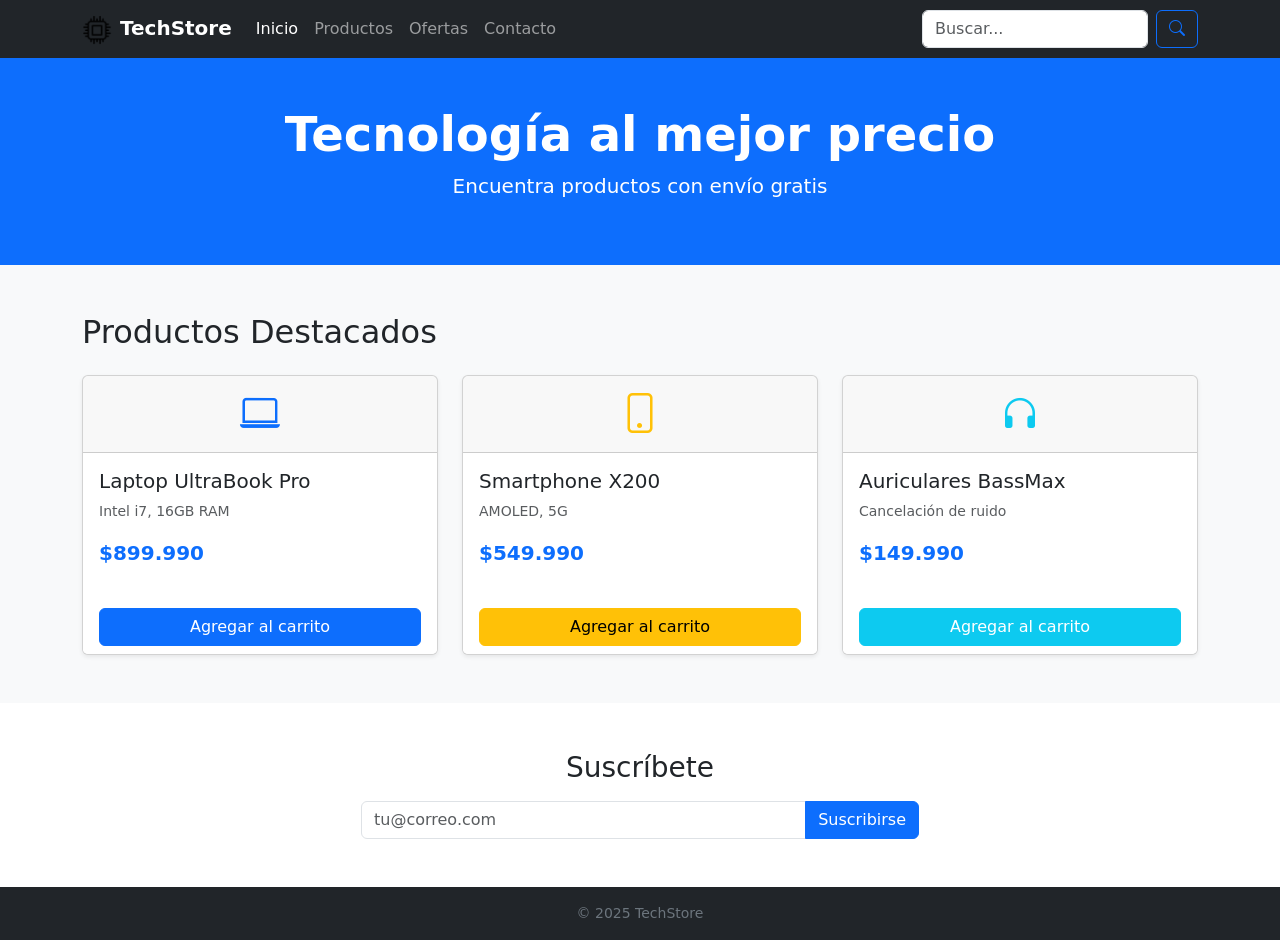
==== index.html @ 5510141c "Add files via upload" ====
<!DOCTYPE html>
<html lang="es">
<head>
  <meta charset="UTF-8" />
  <meta name="viewport" content="width=device-width, initial-scale=1.0"/>
  <title>TechStore</title>

  <link href="https://cdn.jsdelivr.net/npm/bootstrap@5.3.3/dist/css/bootstrap.min.css" rel="stylesheet"/>

 
  <link href="https://cdn.jsdelivr.net/npm/bootstrap-icons@1.11.3/font/bootstrap-icons.min.css" rel="stylesheet"/>
</head>

<body class="bg-light">

  
  <nav class="navbar navbar-expand-lg navbar-dark bg-dark">
    <div class="container">
      <a class="navbar-brand fw-bold" href="#">
        <img src="img/1250593.png" width="30" class="me-2">TechStore
      </a>

      <button class="navbar-toggler" type="button">
        <span class="navbar-toggler-icon"></span>
      </button>

      <div class="collapse navbar-collapse">
        <ul class="navbar-nav me-auto">
          <li class="nav-item"><a class="nav-link active">Inicio</a></li>
          <li class="nav-item"><a class="nav-link">Productos</a></li>
          <li class="nav-item"><a class="nav-link">Ofertas</a></li>
          <li class="nav-item"><a class="nav-link">Contacto</a></li>
        </ul>

        <form class="d-flex">
          <input class="form-control me-2" placeholder="Buscar...">
          <button class="btn btn-outline-primary">
            <i class="bi bi-search"></i>
          </button>
        </form>
      </div>
    </div>
  </nav>

  
  <section class="text-center text-white bg-primary py-5">
    <div class="container">
      <h1 class="display-5 fw-bold">Tecnología al mejor precio</h1>
      <p class="lead">Encuentra productos con envío gratis</p>
    </div>
  </section>

  
  <section class="py-5">
    <div class="container">
      <h2 class="mb-4">Productos Destacados</h2>

      <div class="row g-4">

  
        <div class="col-md-4">
          <div class="card h-100 shadow-sm">
            <div class="card-header text-center">
              <i class="bi bi-laptop fs-1 text-primary"></i>
            </div>
            <div class="card-body">
              <h5>Laptop UltraBook Pro</h5>
              <p class="text-muted small">Intel i7, 16GB RAM</p>
              <p class="fw-bold text-primary fs-5">$899.990</p>
            </div>
            <div class="card-footer bg-white border-0">
              <button class="btn btn-primary w-100">Agregar al carrito</button>
            </div>
          </div>
        </div>

  
        <div class="col-md-4">
          <div class="card h-100 shadow-sm">
            <div class="card-header text-center">
              <i class="bi bi-phone fs-1 text-warning"></i>
            </div>
            <div class="card-body">
              <h5>Smartphone X200</h5>
              <p class="text-muted small">AMOLED, 5G</p>
              <p class="fw-bold text-primary fs-5">$549.990</p>
            </div>
            <div class="card-footer bg-white border-0">
              <button class="btn btn-warning w-100">Agregar al carrito</button>
            </div>
          </div>
        </div>

   
        <div class="col-md-4">
          <div class="card h-100 shadow-sm">
            <div class="card-header text-center">
              <i class="bi bi-headphones fs-1 text-info"></i>
            </div>
            <div class="card-body">
              <h5>Auriculares BassMax</h5>
              <p class="text-muted small">Cancelación de ruido</p>
              <p class="fw-bold text-primary fs-5">$149.990</p>
            </div>
            <div class="card-footer bg-white border-0">
              <button class="btn btn-info w-100 text-white">Agregar al carrito</button>
            </div>
          </div>
        </div>

      </div>



    </div>
  </section>

  
  <section class="bg-white py-5">
    <div class="container text-center">
      <h3>Suscríbete</h3>

      <div class="input-group w-50 mx-auto mt-3">
        <input type="email" class="form-control" placeholder="tu@correo.com">
        <button class="btn btn-primary">Suscribirse</button>
      </div>

    </div>
  </section>

  
  <footer class="text-center py-3 bg-dark text-secondary">
    <p class="small mb-0">© 2025 TechStore</p>
  </footer>

</body>
</html>
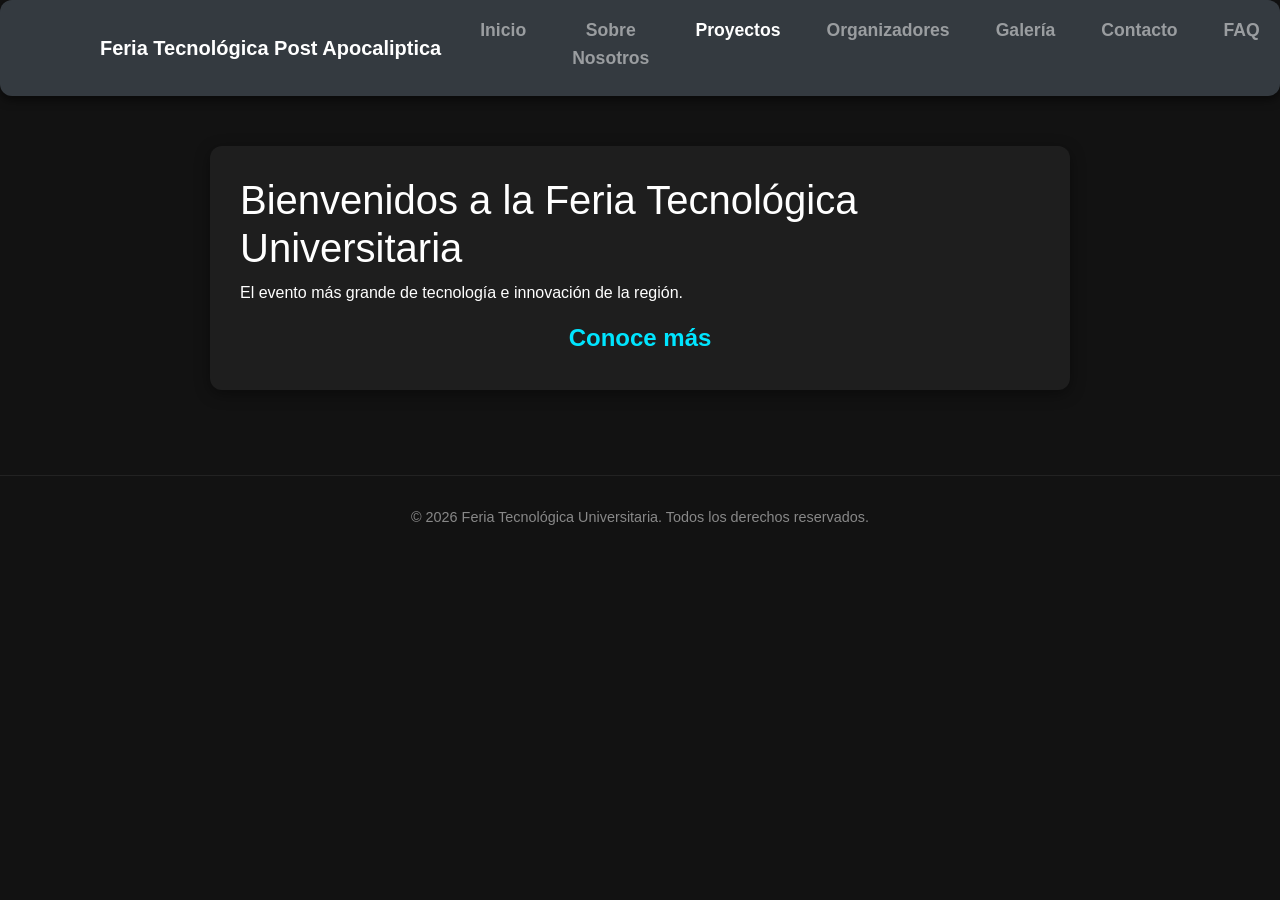
==== commit 4a74901c: "a la chuchesumare" ====
--- a/index.html
+++ b/index.html
@@ -1,137 +1,43 @@
 <!DOCTYPE html>
 <html lang="es">
 <head>
-  <meta charset="UTF-8" />
-  <meta name="viewport" content="width=device-width, initial-scale=1.0"/>
-  <title>TechStore</title>
-
-  <link href="https://cdn.jsdelivr.net/npm/bootstrap@5.3.3/dist/css/bootstrap.min.css" rel="stylesheet"/>
-
- 
-  <link href="https://cdn.jsdelivr.net/npm/bootstrap-icons@1.11.3/font/bootstrap-icons.min.css" rel="stylesheet"/>
+    <meta charset="UTF-8">
+    <meta name="viewport" content="width=device-width, initial-scale=1.0">
+    <title>Feria Tecnológica Universitaria</title>
+    <link rel="stylesheet" href="https://cdn.jsdelivr.net/npm/bootstrap@4.1.3/dist/css/bootstrap.min.css" integrity="sha384-MCw98/SFnGE8fJT3GXwEOngsV7Zt27NXFoaoApmYm81iuXoPkFOJwJ8ERdknLPMO" crossorigin="anonymous">
+    <link rel="stylesheet" href="styles.css">
 </head>
-
-<body class="bg-light">
-
-  
-  <nav class="navbar navbar-expand-lg navbar-dark bg-dark">
-    <div class="container">
-      <a class="navbar-brand fw-bold" href="#">
-        <img src="img/1250593.png" width="30" class="me-2">TechStore
-      </a>
-
-      <button class="navbar-toggler" type="button">
-        <span class="navbar-toggler-icon"></span>
-      </button>
-
-      <div class="collapse navbar-collapse">
-        <ul class="navbar-nav me-auto">
-          <li class="nav-item"><a class="nav-link active">Inicio</a></li>
-          <li class="nav-item"><a class="nav-link">Productos</a></li>
-          <li class="nav-item"><a class="nav-link">Ofertas</a></li>
-          <li class="nav-item"><a class="nav-link">Contacto</a></li>
-        </ul>
-
-        <form class="d-flex">
-          <input class="form-control me-2" placeholder="Buscar...">
-          <button class="btn btn-outline-primary">
-            <i class="bi bi-search"></i>
-          </button>
-        </form>
-      </div>
-    </div>
-  </nav>
-
-  
-  <section class="text-center text-white bg-primary py-5">
-    <div class="container">
-      <h1 class="display-5 fw-bold">Tecnología al mejor precio</h1>
-      <p class="lead">Encuentra productos con envío gratis</p>
-    </div>
-  </section>
-
-  
-  <section class="py-5">
-    <div class="container">
-      <h2 class="mb-4">Productos Destacados</h2>
-
-      <div class="row g-4">
-
-  
-        <div class="col-md-4">
-          <div class="card h-100 shadow-sm">
-            <div class="card-header text-center">
-              <i class="bi bi-laptop fs-1 text-primary"></i>
+<body>
+    <header>
+        <nav class="navbar navbar-expand-lg navbar-dark bg-dark">
+            <div class="container">
+                <a class="navbar-brand fw-bold" href="index.html">Feria Tecnológica Post Apocaliptica</a>
+                <button class="navbar-toggler" type="button" data-bs-toggle="collapse" data-bs-target="#navbarNav" aria-controls="navbarNav" aria-expanded="false" aria-label="Mostrar navegación">
+                    <span class="navbar-toggler-icon"></span>
+                </button>
+                <div class="collapse navbar-collapse" id="navbarNav">
+                    <ul class="navbar-nav ms-auto">
+                        <li class="nav-item"><a class="nav-link" href="index.html">Inicio</a></li>
+                        <li class="nav-item"><a class="nav-link" href="nosotros.html">Sobre Nosotros</a></li>
+                        <li class="nav-item"><a class="nav-link active" aria-current="page" href="proyectos.html">Proyectos</a></li>
+                        <li class="nav-item"><a class="nav-link" href="#">Organizadores</a></li>
+                        <li class="nav-item"><a class="nav-link" href="#">Galería</a></li>
+                        <li class="nav-item"><a class="nav-link" href="#">Contacto</a></li>
+                        <li class="nav-item"><a class="nav-link" href="#">FAQ</a></li>
+                    </ul>
+                </div>
             </div>
-            <div class="card-body">
-              <h5>Laptop UltraBook Pro</h5>
-              <p class="text-muted small">Intel i7, 16GB RAM</p>
-              <p class="fw-bold text-primary fs-5">$899.990</p>
-            </div>
-            <div class="card-footer bg-white border-0">
-              <button class="btn btn-primary w-100">Agregar al carrito</button>
-            </div>
-          </div>
-        </div>
-
-  
-        <div class="col-md-4">
-          <div class="card h-100 shadow-sm">
-            <div class="card-header text-center">
-              <i class="bi bi-phone fs-1 text-warning"></i>
-            </div>
-            <div class="card-body">
-              <h5>Smartphone X200</h5>
-              <p class="text-muted small">AMOLED, 5G</p>
-              <p class="fw-bold text-primary fs-5">$549.990</p>
-            </div>
-            <div class="card-footer bg-white border-0">
-              <button class="btn btn-warning w-100">Agregar al carrito</button>
-            </div>
-          </div>
-        </div>
-
-   
-        <div class="col-md-4">
-          <div class="card h-100 shadow-sm">
-            <div class="card-header text-center">
-              <i class="bi bi-headphones fs-1 text-info"></i>
-            </div>
-            <div class="card-body">
-              <h5>Auriculares BassMax</h5>
-              <p class="text-muted small">Cancelación de ruido</p>
-              <p class="fw-bold text-primary fs-5">$149.990</p>
-            </div>
-            <div class="card-footer bg-white border-0">
-              <button class="btn btn-info w-100 text-white">Agregar al carrito</button>
-            </div>
-          </div>
-        </div>
-
-      </div>
-
-
-
-    </div>
-  </section>
-
-  
-  <section class="bg-white py-5">
-    <div class="container text-center">
-      <h3>Suscríbete</h3>
-
-      <div class="input-group w-50 mx-auto mt-3">
-        <input type="email" class="form-control" placeholder="tu@correo.com">
-        <button class="btn btn-primary">Suscribirse</button>
-      </div>
-
-    </div>
-  </section>
-
-  
-  <footer class="text-center py-3 bg-dark text-secondary">
-    <p class="small mb-0">© 2025 TechStore</p>
-  </footer>
-
+        </nav>
+    </header>
+    <main>
+        <section id="inicio">
+            <h1>Bienvenidos a la Feria Tecnológica Universitaria</h1>
+            <p>El evento más grande de tecnología e innovación de la región.</p>
+            <a href="nosotros.html" class="btn-regresar" style="font-size: 1.5rem; text-align: center; display: block; margin-top: 20px;">Conoce más</a>
+        </section>
+    </main>
+     <footer>
+        <p>&copy; 2026 Feria Tecnológica Universitaria. Todos los derechos reservados.</p>
+    </footer>
 </body>
 </html>
--- a/styles.css
+++ b/styles.css
@@ -0,0 +1,124 @@
+body {
+    font-family: 'Segoe UI', Tahoma, Geneva, Verdana, sans-serif;
+    margin: 0;
+    padding: 0;
+    background-color: #121212; 
+    color: #ffffff; 
+    line-height: 1.6;
+}
+
+main {
+    max-width: 900px;
+    margin: 20px auto;
+    padding: 20px;
+}
+
+nav {
+    display: flex;
+    justify-content: center;
+    align-items: center;
+    text-align: center;
+    margin-bottom: 30px;
+    background: #1e1e1e; 
+    padding: 15px;
+    border-radius: 12px;
+    box-shadow: 0 4px 10px rgba(0,0,0,0.5);
+}
+
+nav a {
+    text-decoration: none;
+    color: #00e5ff; 
+    margin: 0 15px;
+    font-weight: bold;
+    font-size: 1.1rem;
+    transition: color 0.3s ease;
+}
+
+nav a:hover {
+    color: #ffffff;
+}
+
+.btn-regresar {
+    display: inline-block;
+    color: #00e5ff;
+    font-size: 2.5rem; 
+    font-weight: bold;
+    text-decoration: none;
+    margin-bottom: 10px;
+    line-height: 1;
+    transition: transform 0.3s ease, color 0.3s ease;
+}
+
+.btn-regresar:hover {
+    color: #ffffff;
+    transform: translateX(-8px); 
+}
+
+section {
+    background-color: #1e1e1e;
+    padding: 30px;
+    margin-bottom: 25px;
+    border-radius: 12px;
+    box-shadow: 0 4px 15px rgba(0,0,0,0.4);
+}
+
+h1, h2, h3 {
+    color: #ffffff;
+    margin-top: 0;
+}
+
+h2 {
+    border-bottom: 2px solid #333;
+    padding-bottom: 10px;
+    margin-bottom: 20px;
+}
+
+.encabezado {
+    display: flex;
+    align-items: center;
+    gap: 25px;
+    margin-bottom: 30px;
+}
+
+.avatar {
+    width: 130px;
+    height: 130px;
+    border-radius: 50%; 
+    border: 4px solid #00e5ff; 
+    object-fit: cover;
+    background-color: #333; 
+}
+
+.proyecto {
+    display: flex;
+    align-items: center;
+    gap: 20px;
+    padding: 15px 0;
+    border-top: 1px solid #333;
+}
+
+ul {
+    padding-left: 20px;
+}
+
+li {
+    margin-bottom: 8px;
+}
+
+a {
+    color: #00e5ff;
+    text-decoration: none;
+}
+
+a:hover {
+    text-decoration: underline;
+}
+
+footer {
+    text-align: center;
+    padding: 30px;
+    color: #888;
+    font-size: 0.9rem;
+    border-top: 1px solid #222;
+    margin-top: 40px;
+}
